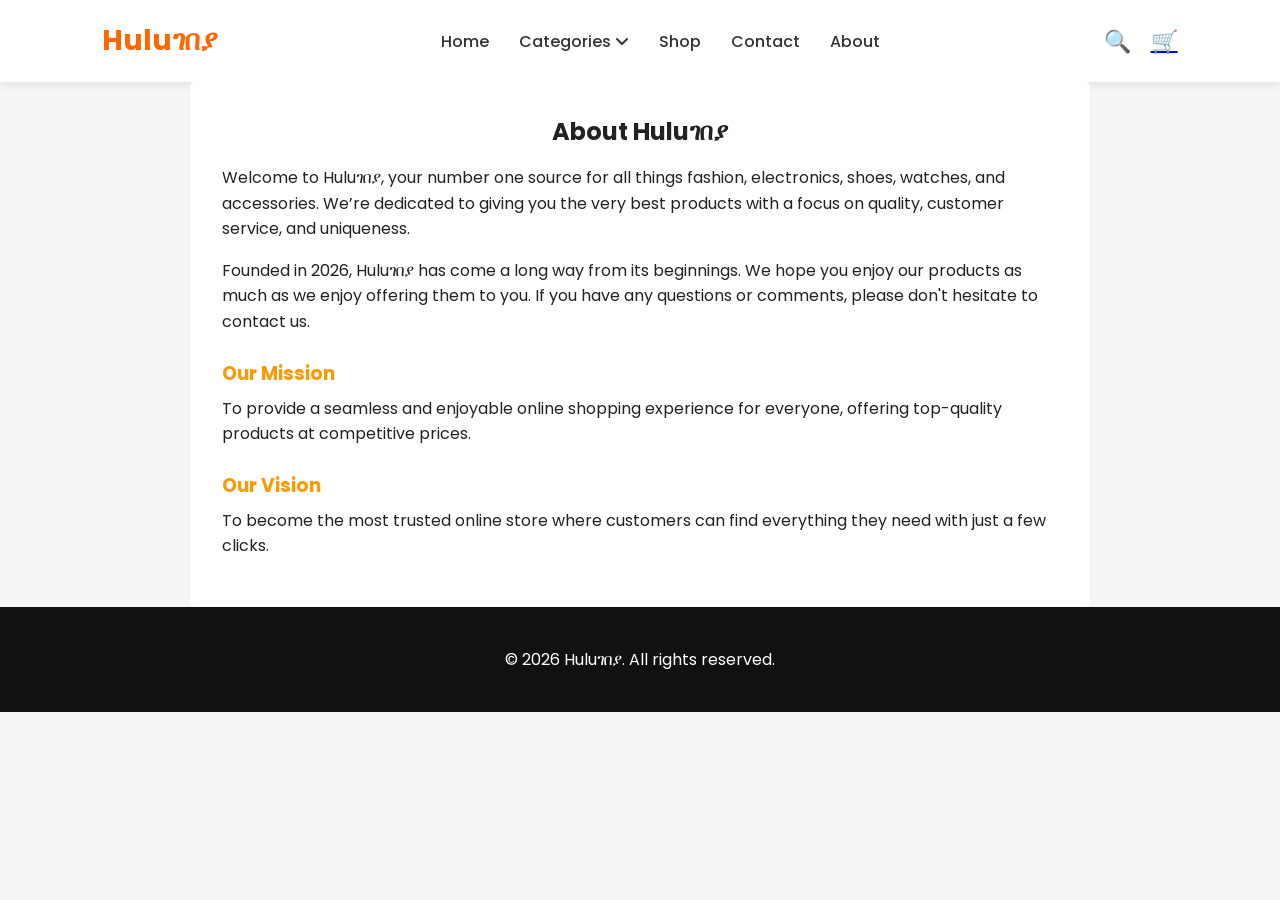
==== about.html @ e379f4a1 "First commit" ====
<!DOCTYPE html>
<html lang="en">
<head>
  <meta charset="UTF-8">
  <meta name="viewport" content="width=device-width, initial-scale=1.0">
  <title>About Us - Huluገበያ</title>
  <link rel="preconnect" href="https://fonts.googleapis.com">
  <link rel="preconnect" href="https://fonts.gstatic.com" crossorigin>
  <link href="https://fonts.googleapis.com/css2?family=Poppins:wght@300;400;500;600;700&display=swap" rel="stylesheet">
  <link rel="stylesheet" href="style.css">
  <link rel="stylesheet" href="https://cdnjs.cloudflare.com/ajax/libs/font-awesome/6.5.0/css/all.min.css">
</head>
<body>
  <nav class="navbar">
    <div class="logo">Huluገበያ</div>
    <ul class="nav-links">
      <li><a href="index.html">Home</a></li>
      <li class="dropdown">
        <a href="#">Categories <i class="fa-solid fa-angle-down"></i></a>
        <ul class="dropdown-menu">
          <li><a href="#">ልብሶች</a></li>
          <li><a href="#">ኤሌክትሮኒክስ</a></li>
          <li><a href="#">ጫማዎች</a></li>
          <li><a href="#">ሰዓቶች</a></li>
          <li><a href="#">መለዋወጫዎች</a></li>
        </ul>
      </li>
      <li><a href="shop.html">Shop</a></li>
      <li><a href="contact.html">Contact</a></li>
      <li><a href="about.html">About</a></li>
    </ul>
    <div class="nav-icons">
        <span>🔍</span>
        <a href="cart.html"><span>🛒</span></a>
      </div>
  </nav>

  <section class="about-page">
    <div class="about-container">
      <h2>About Huluገበያ</h2>
      <p>Welcome to Huluገበያ, your number one source for all things fashion, electronics, shoes, watches, and accessories. We’re dedicated to giving you the very best products with a focus on quality, customer service, and uniqueness.</p>
      <p>Founded in 2026, Huluገበያ has come a long way from its beginnings. We hope you enjoy our products as much as we enjoy offering them to you. If you have any questions or comments, please don't hesitate to contact us.</p>

      <h3>Our Mission</h3>
      <p>To provide a seamless and enjoyable online shopping experience for everyone, offering top-quality products at competitive prices.</p>

      <h3>Our Vision</h3>
      <p>To become the most trusted online store where customers can find everything they need with just a few clicks.</p>
    </div>
  </section>

  <footer>
 <p>© 2026 Huluገበያ. All rights reserved.</p>
  </footer>
</body>
</html>
---- style.css ----
* {
  margin: 0;
  padding: 0;
  box-sizing: border-box;
  font-family: 'Poppins', sans-serif;
}

body {
  background: #f5f5f5;
  color: #222;
}

.navbar {
  display: flex;
  justify-content: space-between;
  align-items: center;
  padding: 20px 8%;
  background: white;
  box-shadow: 0 2px 10px rgba(0,0,0,0.08);
}

.logo {
  font-size: 28px;
  font-weight: 700;
  color: #ff6600;
}

.nav-links {
  display: flex;
  list-style: none;
  gap: 30px;
}

.nav-links a {
  text-decoration: none;
  color: #333;
  font-weight: 500;
  transition: 0.3s;
}

.nav-links a:hover {
  color: #ff6600;
}

.dropdown {
  position: relative;
}

.dropdown-menu {
  position: absolute;
  top: 100%;
  left: 0;
  background: white;
  list-style: none;
  width: 180px;
  border-radius: 10px;
  box-shadow: 0 10px 20px rgba(0,0,0,0.1);
  padding: 10px 0;
  display: none;
  z-index: 100;
}

.dropdown-menu li {
  width: 100%;
}

.dropdown-menu a {
  display: block;
  padding: 12px 20px;
  color: #333;
  transition: 0.3s;
}

.dropdown-menu a:hover {
  background: #f5f5f5;
  color: #ff6600;
}

.dropdown:hover .dropdown-menu {
  display: block;
}

.nav-icons {
  display: flex;
  gap: 20px;
  font-size: 22px;
  cursor: pointer;
}

.hero {
  display: flex;
  justify-content: space-between;
  align-items: center;
  padding: 80px 8%;
  gap: 50px;
}

.hero-text h1 {
  font-size: 55px;
  margin-bottom: 20px;
}

.hero-text p {
  font-size: 18px;
  margin-bottom: 25px;
  color: #555;
}

.btn {
  display: inline-block;
  padding: 14px 30px;
  background: #ff6600;
  color: white;
  text-decoration: none;
  border-radius: 8px;
  font-weight: 600;
  border: none;
  cursor: pointer;
  transition: 0.3s;
  outline: none;
}
.btn:hover {
  background: #e65c00;
}

.hero-image img {
  width: 500px;
  border-radius: 20px;
  height: 450px;
}

.categories,
.products {
  padding: 70px 8%;
}

.categories h2,
.products h2 {
  text-align: center;
  margin-bottom: 40px;
  font-size: 36px;
}

.category-grid,
.product-grid {
  display: grid;
  grid-template-columns: repeat(auto-fit, minmax(220px, 1fr));
  gap: 25px;
}

.category-card {
  background: white;
  padding: 40px;
  text-align: center;
  border-radius: 15px;
  font-size: 22px;
  font-weight: 600;
  box-shadow: 0 5px 15px rgba(0,0,0,0.08);
  transition: 0.3s;
}

.category-card:hover,
.product-card:hover {
  transform: translateY(-8px);
}

.product-card {
  background: white;
  border-radius: 15px;
  padding: 20px;
  text-align: center;
  box-shadow: 0 5px 15px rgba(0,0,0,0.08);
  transition: 0.3s;
}

.product-card img {
  width: 100%;
  height: 220px;
  object-fit: cover;
  border-radius: 12px;
}

.product-card h3 {
  margin: 15px 0 10px;
}

.product-card p {
  color: #ff6600;
  font-size: 18px;
  margin-bottom: 15px;
}

.product-card button {
  background: #ff6600;
  color: white;
  border: none;
  padding: 12px 20px;
  border-radius: 8px;
  cursor: pointer;
}

.offer {
  background: #ff6600;
  color: white;
  text-align: center;
  padding: 70px 8%;
}

.offer .btn {
  background: white;
  color: #ff6600;
  margin-top: 20px;
}

footer {
  background: #111;
  color: white;
  text-align: center;
  padding: 40px 8%;
}

.socials {
  margin-top: 15px;
}

.socials a {
  color: white;
  margin: 0 10px;
  text-decoration: none;
}

@media (max-width: 768px) {
  .navbar {
    flex-direction: column;
    gap: 20px;
  }

  .nav-links {
    flex-wrap: wrap;
    justify-content: center;
  }

  .hero {
    flex-direction: column;
    text-align: center;
  }

  .hero-text h1 {
    font-size: 40px;
  }

  .hero-image img {
    width: 100%;
  }
}
.about-page {
  padding: 2rem;
  max-width: 900px;
  margin: auto;
  background: #fff;
  border-radius: 5px;
}

.about-container h2 {
  text-align: center;
  margin-bottom: 1rem;
}

.about-container h3 {
  margin-top: 1.5rem;
  margin-bottom: 0.5rem;
  color: #ff9900;
}

.about-container p {
  margin-bottom: 1rem;
  line-height: 1.6;
}

.contact-section {
  padding: 80px 8%;
  background: #f5f5f5;
}

.contact-container {
  display: grid;
  grid-template-columns: repeat(auto-fit, minmax(300px, 1fr));
  gap: 40px;
  background: white;
  padding: 50px;
  border-radius: 20px;
  box-shadow: 0 10px 25px rgba(0,0,0,0.08);
}

.contact-info h1 {
  font-size: 42px;
  margin-bottom: 20px;
}

.contact-info p {
  color: #666;
  margin-bottom: 20px;
}

.info-box {
  margin-bottom: 20px;
}

.info-box h3 {
  color: #ff6600;
  margin-bottom: 5px;
  text-decoration: underline;
}

.contact-form {
  display: flex;
  flex-direction: column;
  gap: 20px;
}

.contact-form input,
.contact-form textarea {
  width: 100%;
  padding: 15px;
  border: 1px solid #ddd;
  border-radius: 10px;
  font-size: 16px;
  outline: none;
}

.contact-form input:focus,
.contact-form textarea:focus {
  border-color: #ff6600;
}

.contact-form button {
  background: #ff6600;
}

/* Cart Page Styles */
.cart-page {
  padding: 2rem;
  max-width: 900px;
  margin: auto;
}

.cart-page h2 {
  text-align: center;
  margin-bottom: 2rem;
  font-size: 2rem;
}

.cart-items {
  display: flex;
  flex-direction: column;
  gap: 1rem;
}

.cart-item {
  display: flex;
  background: #fff;
  padding: 1rem;
  border-radius: 5px;
  align-items: center;
}

.cart-item img {
  width: 100px;
  height: auto;
  margin-right: 1rem;
  border-radius: 5px;
}

.cart-item-info {
  flex: 1;
}

.cart-item-info h4 {
  margin-bottom: 0.5rem;
}

.cart-item-info p {
  margin: 0.25rem 0;
}

.cart-item-info input[type="number"] {
  width: 60px;
  padding: 0.25rem;
  margin-left: 0.5rem;
  border-radius: 3px;
  border: 1px solid #ccc;
}

.cart-item-info .btn {
  margin-top: 0.5rem;
  background: #ff4d4d;
  padding: 0.4rem 0.8rem;
}

.cart-summary {
  background: #fff;
  padding: 1rem;
  border-radius: 5px;
  margin-top: 2rem;
  text-align: right;
}

.cart-summary h3 {
  margin-bottom: 1rem;
}

.cart-summary .btn {
  padding: 0.5rem 1rem;
  background: #28a745;
  color: #fff;
}

/* Responsive */
@media(max-width:768px) {
  .cart-item {
    flex-direction: column;
    align-items: flex-start;
  }

  .cart-item img {
    margin-bottom: 0.5rem;
  }

  .cart-summary {
    text-align: center;
  }
}

/* Shop Page Styles */
.shop-page {
  display: flex;
  padding: 2rem;
  gap: 2rem;
  max-width: 1200px;
  margin: auto;
}

/* Shop Page Styles */
.shop-page {
  display: flex;
  padding: 2rem;
  gap: 2rem;
  max-width: 1200px;
  margin: auto;
}

/* Sidebar */
.shop-sidebar {
  width: 200px;
  background: #fff;
  padding: 1rem;
  border-radius: 5px;
}

.shop-sidebar h3 {
  margin-bottom: 1rem;
}

.shop-sidebar ul {
  list-style: none;
  padding-left: 0;
}

.shop-sidebar ul li {
  margin-bottom: 0.5rem;
}

.shop-sidebar ul li a {
  text-decoration: none;
  color: #333;
}

.shop-sidebar ul li a:hover {
  color: #ff9900;
}

/* Product Grid */
.shop-products {
  display: flex;
  flex-wrap: wrap;
  gap: 1rem;
  flex: 1;
}

/* Product Card */
.product-card1 {
  background: #fff;
  padding: 1rem;
  border-radius: 5px;
  width: calc(33% - 1rem);
  text-align: center;
  transition: transform 0.3s, box-shadow 0.3s;
}

.product-card1 img {
  width: 100%;
  height: auto;
  border-radius: 5px;
}

.product-card1 h4 {
  margin: 0.5rem 0;
}

.product-card1 p {
  font-weight: bold;
  margin-bottom: 0.5rem;
}

.product-card1 .btn {
  display: inline-block;
  padding: 0.5rem 1rem;
  background: #ff9900;
  color: #fff;
  text-decoration: none;
  border-radius: 5px;
}

/* Hover effect for cards */
.product-card1:hover {
  transform: translateY(-5px);
  box-shadow: 0 5px 15px rgba(0,0,0,0.1);
}

/* Responsive */
@media(max-width: 1024px) {
  .product-card {
    width: calc(50% - 1rem);
  }
}

@media(max-width: 768px) {
  .shop-page {
    flex-direction: column;
  }

  .shop-sidebar {
    width: 100%;
    margin-bottom: 1rem;
  }

  .product-card1 {
    width: 100%;
  }
}
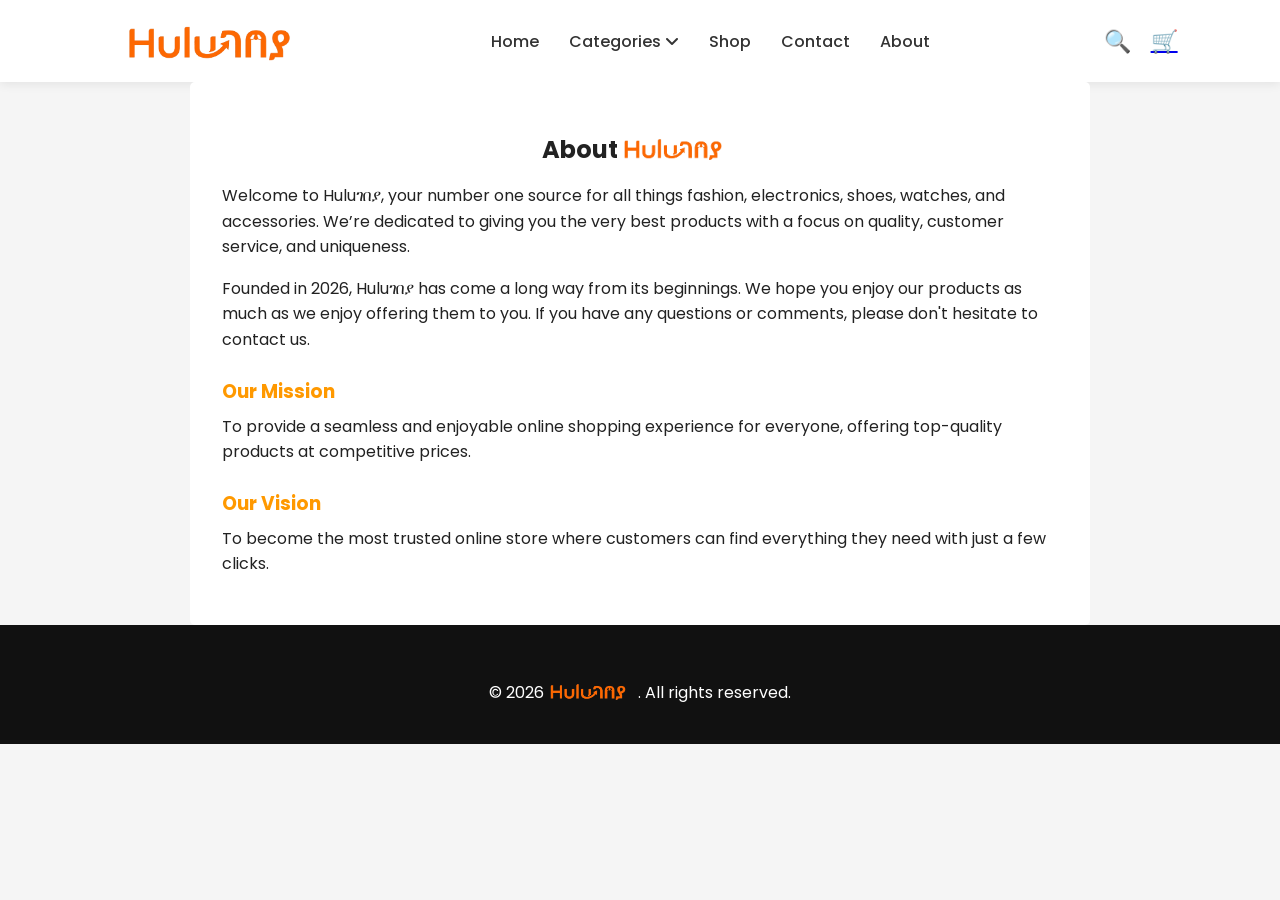
==== commit 25d53046: "Update logo design" ====
--- a/about.html
+++ b/about.html
@@ -12,7 +12,7 @@
 </head>
 <body>
   <nav class="navbar">
-    <div class="logo">Huluገበያ</div>
+    <img class="logo" src="img/186b616da8f344a9ba737d38646078bf-removebg-preview.png" alt="">
     <ul class="nav-links">
       <li><a href="index.html">Home</a></li>
       <li class="dropdown">
@@ -30,14 +30,20 @@
       <li><a href="about.html">About</a></li>
     </ul>
     <div class="nav-icons">
-        <span>🔍</span>
+        <span id="search-icon">🔍</span>
         <a href="cart.html"><span>🛒</span></a>
+      </div>
+
+      <div class="search-box" id="search-box">
+        <input type="text" placeholder="Search products..." id="search-input">
       </div>
   </nav>
 
   <section class="about-page">
     <div class="about-container">
-      <h2>About Huluገበያ</h2>
+      <h2>About <span><img style= "width: 130px;
+                                   margin-bottom: -27px;
+                                   margin-left: -15px;" src="img/186b616da8f344a9ba737d38646078bf-removebg-preview.png" alt=""></span></h2>
       <p>Welcome to Huluገበያ, your number one source for all things fashion, electronics, shoes, watches, and accessories. We’re dedicated to giving you the very best products with a focus on quality, customer service, and uniqueness.</p>
       <p>Founded in 2026, Huluገበያ has come a long way from its beginnings. We hope you enjoy our products as much as we enjoy offering them to you. If you have any questions or comments, please don't hesitate to contact us.</p>
 
@@ -50,7 +56,9 @@
   </section>
 
   <footer>
- <p>© 2026 Huluገበያ. All rights reserved.</p>
+ <p>&copy; 2026 <span><img style="width: 100px;
+                                     margin-bottom: -22px;
+                                     margin-left: -10px;" src="img/186b616da8f344a9ba737d38646078bf-removebg-preview.png" alt=""></span>. All rights reserved.</p>
   </footer>
 </body>
 </html>
--- a/style.css
+++ b/style.css
@@ -20,9 +20,12 @@
 }
 
 .logo {
-  font-size: 28px;
+  width: 20%;
   font-weight: 700;
   color: #ff6600;
+  margin-bottom: -40px;
+  margin-top: -35px;
+  cursor: pointer;
 }
 
 .nav-links {
@@ -87,6 +90,24 @@
   cursor: pointer;
 }
 
+.search-box {
+  position: absolute;
+  top: 70px;
+  right: 8%;
+  background: white;
+  padding: 10px;
+  border-radius: 10px;
+  display: none;
+  box-shadow: 0 5px 15px rgba(0,0,0,0.1);
+}
+
+.search-box input {
+  border: none;
+  outline: none;
+  padding: 8px;
+  width: 200px;
+}
+
 .hero {
   display: flex;
   justify-content: space-between;
@@ -98,6 +119,7 @@
 .hero-text h1 {
   font-size: 55px;
   margin-bottom: 20px;
+  margin-top: -80px;
 }
 
 .hero-text p {
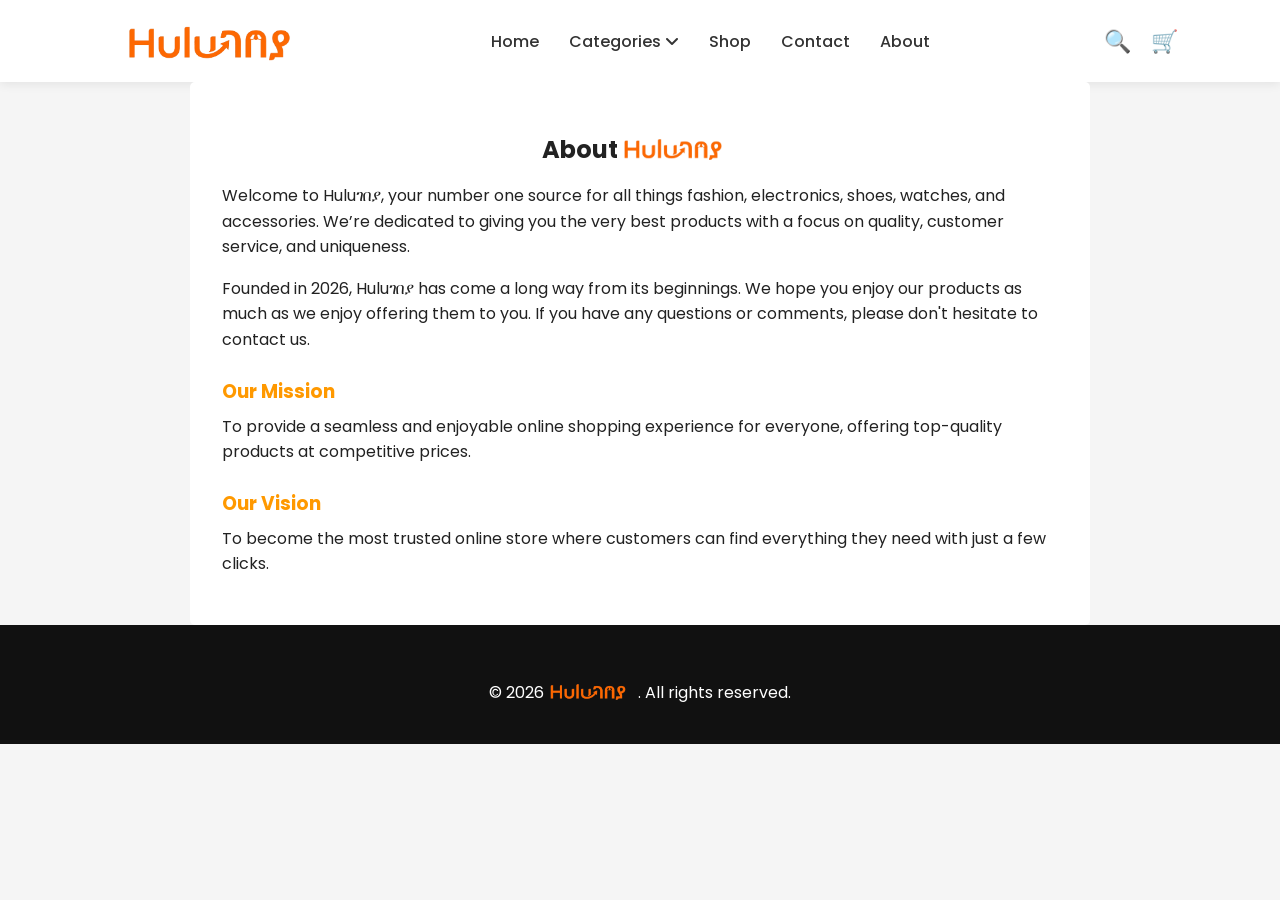
==== commit 8078bbef: "Add scroll animations and improve Add to Cart interaction" ====
--- a/about.html
+++ b/about.html
@@ -4,6 +4,7 @@
   <meta charset="UTF-8">
   <meta name="viewport" content="width=device-width, initial-scale=1.0">
   <title>About Us - Huluገበያ</title>
+  <link href="https://unpkg.com/aos@2.3.4/dist/aos.css" rel="stylesheet">
   <link rel="preconnect" href="https://fonts.googleapis.com">
   <link rel="preconnect" href="https://fonts.gstatic.com" crossorigin>
   <link href="https://fonts.googleapis.com/css2?family=Poppins:wght@300;400;500;600;700&display=swap" rel="stylesheet">
@@ -12,7 +13,7 @@
 </head>
 <body>
   <nav class="navbar">
-    <img class="logo" src="img/186b616da8f344a9ba737d38646078bf-removebg-preview.png" alt="">
+     <img class="logo" src="img/186b616da8f344a9ba737d38646078bf-removebg-preview.png" alt="">
     <ul class="nav-links">
       <li><a href="index.html">Home</a></li>
       <li class="dropdown">
@@ -31,7 +32,7 @@
     </ul>
     <div class="nav-icons">
         <span id="search-icon">🔍</span>
-        <a href="cart.html"><span>🛒</span></a>
+        <a href="cart.html" style="text-decoration: none;"><span>🛒</span></a>
       </div>
 
       <div class="search-box" id="search-box">
@@ -41,7 +42,7 @@
 
   <section class="about-page">
     <div class="about-container">
-      <h2>About <span><img style= "width: 130px;
+      <h2 data-aos="zoom-in">About <span><img style= "width: 130px;
                                    margin-bottom: -27px;
                                    margin-left: -15px;" src="img/186b616da8f344a9ba737d38646078bf-removebg-preview.png" alt=""></span></h2>
       <p>Welcome to Huluገበያ, your number one source for all things fashion, electronics, shoes, watches, and accessories. We’re dedicated to giving you the very best products with a focus on quality, customer service, and uniqueness.</p>
@@ -60,5 +61,13 @@
                                      margin-bottom: -22px;
                                      margin-left: -10px;" src="img/186b616da8f344a9ba737d38646078bf-removebg-preview.png" alt=""></span>. All rights reserved.</p>
   </footer>
+
+  <script src="https://unpkg.com/aos@2.3.4/dist/aos.js"></script>
+<script>
+   AOS.init({
+  duration: 1000, // animation speed
+  once: true // animate only once
+});
+</script>
 </body>
 </html>
--- a/style.css
+++ b/style.css
@@ -148,7 +148,7 @@
 .hero-image img {
   width: 500px;
   border-radius: 20px;
-  height: 450px;
+  height: 420px;
 }
 
 .categories,
@@ -185,7 +185,42 @@
 .product-card:hover {
   transform: translateY(-8px);
 }
-
+.autoShow{
+  animation: text-appear both;
+  animation-timeline: view();
+  animation-range: entry 20% cover 100vh;
+}
+
+@keyframes text-appear{
+  from{
+    opacity: 0;
+    transform: translateY(100px);
+  }
+  to{
+    opacity: 1;
+    transform: translateY(0);
+  }
+}
+
+.imageReveal{
+  animation: image-reveal both;
+  animation-timeline: view(50% 20%);
+  animation-range: entry 20% cover 100vh;
+}
+@keyframes image-reveal{
+  from{
+    filter: saturate(0) contrast(4) brightness(.1) blur(5px);
+    opacity: 0;
+    scale: .95;
+    translate: 0 4rem;
+  }
+  to{
+    filter: none;
+    opacity: 1;
+    scale: 1;
+    translate: 0 0;
+  }
+}
 .product-card {
   background: white;
   border-radius: 15px;
@@ -571,3 +606,44 @@
   }
 }
 
+#cart-count {
+  background: red;
+  color: white;
+  border-radius: 50%;
+  padding: 2px 6px;
+  font-size: 12px;
+  margin-left: 5px;
+}
+
+.wishlist {
+  cursor: pointer;
+  font-size: 20px;
+}
+.wishlist.active {
+  color: red;
+}
+
+
+.checkout-page {
+  padding: 2rem;
+}
+
+.checkout-container {
+  display: flex;
+  gap: 2rem;
+  max-width: 1000px;
+  margin: auto;
+}
+
+.checkout-form, .checkout-summary {
+  flex: 1;
+  background: #fff;
+  padding: 1rem;
+  border-radius: 5px;
+}
+
+.checkout-form input, .checkout-form select {
+  width: 100%;
+  padding: 10px;
+  margin: 0.5rem 0;
+}
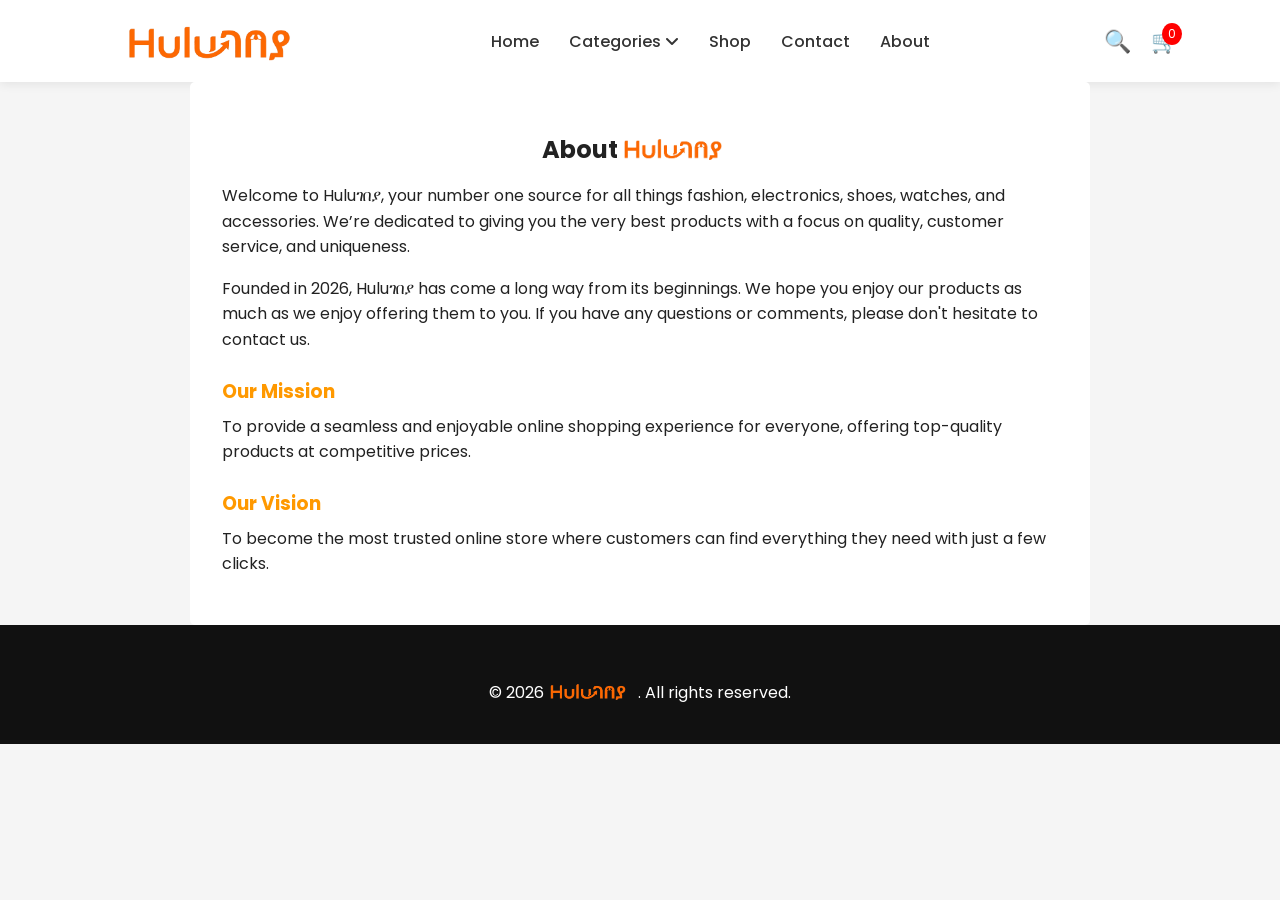
==== commit 4f557abc: "add product photos by category" ====
--- a/about.html
+++ b/about.html
@@ -14,6 +14,7 @@
 <body>
   <nav class="navbar">
      <img class="logo" src="img/186b616da8f344a9ba737d38646078bf-removebg-preview.png" alt="">
+     <span id="menu-toggle">☰</span>
     <ul class="nav-links">
       <li><a href="index.html">Home</a></li>
       <li class="dropdown">
@@ -23,7 +24,7 @@
           <li><a href="#">ኤሌክትሮኒክስ</a></li>
           <li><a href="#">ጫማዎች</a></li>
           <li><a href="#">ሰዓቶች</a></li>
-          <li><a href="#">መለዋወጫዎች</a></li>
+          <li><a href="#">ጌጣጌጥ</a></li>
         </ul>
       </li>
       <li><a href="shop.html">Shop</a></li>
@@ -32,7 +33,15 @@
     </ul>
     <div class="nav-icons">
         <span id="search-icon">🔍</span>
-        <a href="cart.html" style="text-decoration: none;"><span>🛒</span></a>
+        <a href="cart.html" style="text-decoration: none;"><span class="cart-icon">🛒</span>
+        <span id="cart-count" style="position: absolute;
+                                   top: 23px;      /* move UP */
+                                   right: 98px;   /* move LEFT */
+                                   background: red;
+                                   color: #fff;
+                                   font-size: 12px;
+                                   padding: 2px 6px;
+                                   border-radius: 50%;">0</span></a>
       </div>
 
       <div class="search-box" id="search-box">
@@ -63,6 +72,7 @@
   </footer>
 
   <script src="https://unpkg.com/aos@2.3.4/dist/aos.js"></script>
+  <script src="main.js"></script>
 <script>
    AOS.init({
   duration: 1000, // animation speed
--- a/style.css
+++ b/style.css
@@ -586,7 +586,7 @@
 
 /* Responsive */
 @media(max-width: 1024px) {
-  .product-card {
+  .product-card1 {
     width: calc(50% - 1rem);
   }
 }
@@ -606,13 +606,23 @@
   }
 }
 
+.cart-icon {
+  position: relative;
+  font-size: 22px;
+  cursor: pointer;
+}
+
+/* 🔴 Counter */
 #cart-count {
+  position: absolute;
+  top: -6px;      /* move UP */
+  right: -10px;   /* move RIGHT */
+  
   background: red;
-  color: white;
+  color: #fff;
+  font-size: 12px;
+  padding: 2px 6px;
   border-radius: 50%;
-  padding: 2px 6px;
-  font-size: 12px;
-  margin-left: 5px;
 }
 
 .wishlist {
@@ -646,4 +656,159 @@
   width: 100%;
   padding: 10px;
   margin: 0.5rem 0;
+}
+
+.checkout-summary{
+  text-align: right;
+}
+
+.checkout-summary h3 {
+  margin-bottom: 1rem;
+  text-align: right;
+  color: #ff6600;
+}
+
+.checkout-summary .btn {
+  padding: 0.5rem 1rem;
+  background: #28a745;
+  color: #fff;
+}
+
+@media(max-width: 768px) {
+  .checkout-container {
+    flex-direction: column;
+  }
+
+  .checkout-summary {
+    text-align: center;
+  }
+}
+
+.search-box {
+  position: absolute;
+  top: 70px;
+  right: 50px;
+  background: #fff;
+  padding: 10px;
+  border-radius: 5px;
+  display: none;
+  box-shadow: 0 5px 15px rgba(0,0,0,0.1);
+}
+
+.search-box input {
+  padding: 8px;
+  width: 200px;
+  border: 1px solid #ccc;
+}
+
+/* =========================
+   📱 MOBILE (≤ 768px)
+========================= */
+@media (max-width: 768px) {
+
+  .navbar {
+    flex-wrap: wrap;
+    padding: 10px 15px;
+  }
+
+  #menu-toggle {
+    display: block !important;
+    order: 1;
+    margin-left: 90%;
+    font-size: 24px;
+    cursor: pointer;
+    margin-top: 10px;
+  }
+
+  .logo {
+    order: 2;
+    width: 150px;
+    margin-top: -18%;
+  }
+
+  .nav-icons {
+    order: 3;
+  }
+
+  /* SEARCH BELOW */
+  .search-box {
+    position: static;
+    width: 100%;
+    margin-top: 10px;
+  }
+
+  .search-box input {
+    width: 100%;
+  }
+
+  /* NAV LINKS */
+  .nav-links {
+    order: 5;
+    width: 100%;
+    flex-direction: column;
+    display: none;
+    margin-top: 10px;
+  }
+
+  .nav-links.active {
+    display: flex;
+  }
+
+  /* HERO */
+  .hero {
+    flex-direction: column;
+    text-align: center;
+  }
+
+  .hero-image{
+    order: 4;
+    height: auto;
+  }
+
+  /* SHOP */
+  .shop-page {
+    flex-direction: column;
+  }
+
+  .shop-sidebar {
+    width: 100%;
+    margin-bottom: 15px;
+  }
+
+  .shop-products {
+    grid-template-columns: repeat(2, 1fr);
+    margin-left: 0;
+  }
+
+  /* CHECKOUT */
+  .checkout-container,
+  .cart-container {
+    flex-direction: column;
+  }
+
+}
+
+/* =========================
+   📱 SMALL MOBILE (≤480px)
+========================= */
+@media (max-width: 480px) {
+
+  .shop-products {
+    grid-template-columns: 1fr;
+  }
+
+  .hero-text h1 {
+    font-size: 33px;
+
+  }
+
+
+  .btn {
+    width: 50%;
+  }
+
+}
+
+#menu-toggle {
+  display: none;
 }
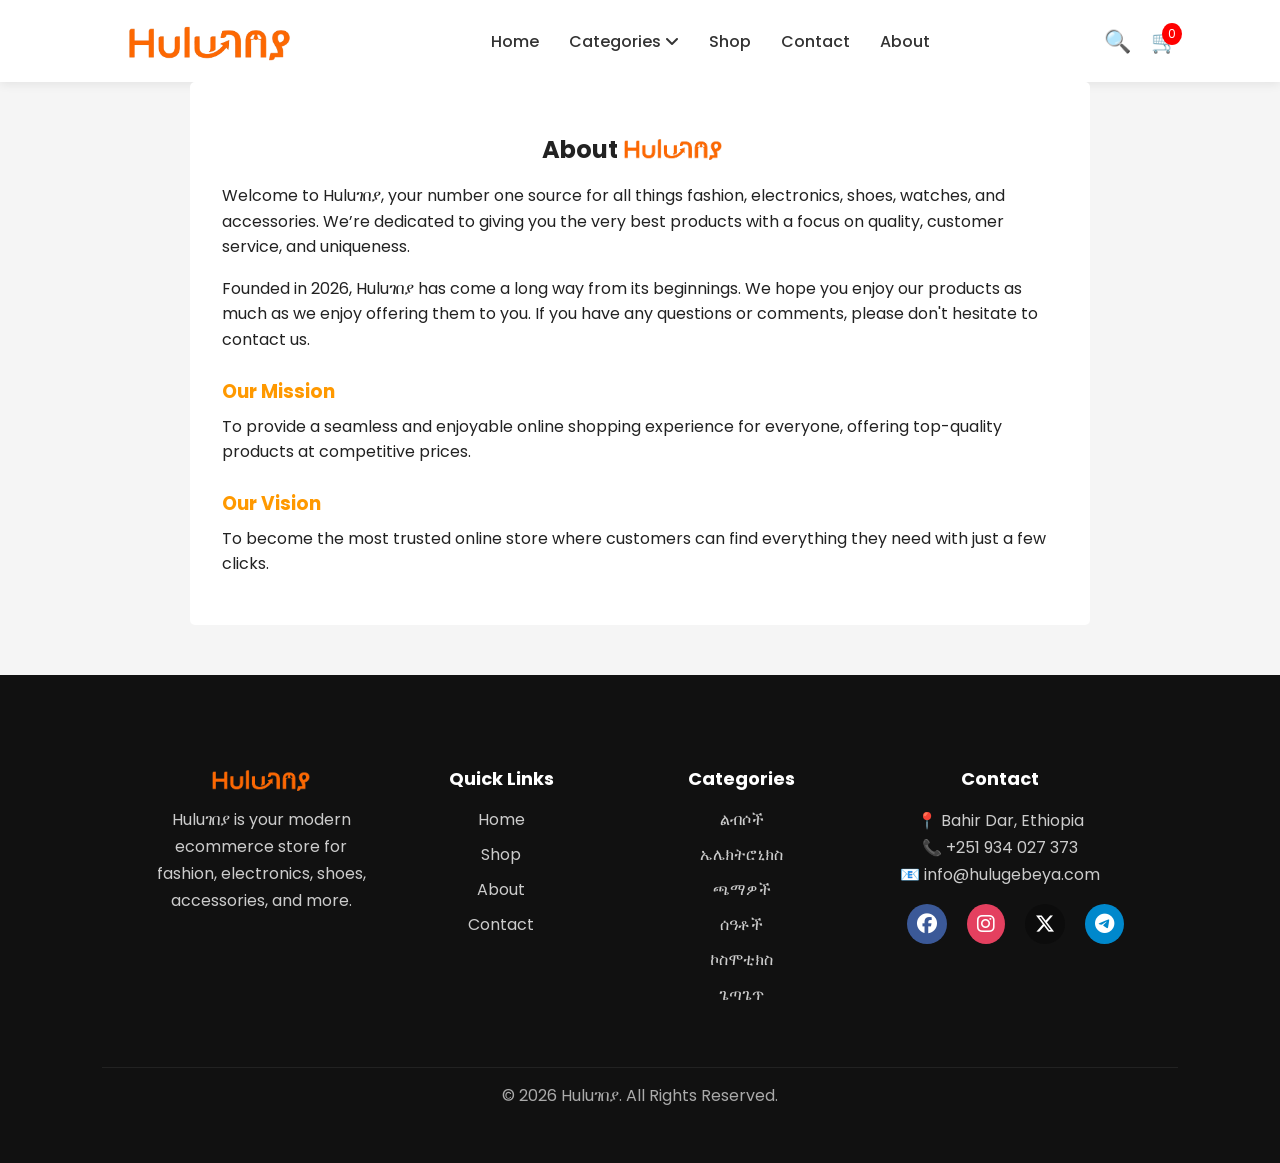
==== commit e1ea5b80: "add footer with social links and navigation" ====
--- a/about.html
+++ b/about.html
@@ -4,6 +4,7 @@
   <meta charset="UTF-8">
   <meta name="viewport" content="width=device-width, initial-scale=1.0">
   <title>About Us - Huluገበያ</title>
+  <link rel="icon" type="image/x-icon" href="img/cropped_circle_image (2).png">
   <link href="https://unpkg.com/aos@2.3.4/dist/aos.css" rel="stylesheet">
   <link rel="preconnect" href="https://fonts.googleapis.com">
   <link rel="preconnect" href="https://fonts.gstatic.com" crossorigin>
@@ -20,11 +21,12 @@
       <li class="dropdown">
         <a href="#">Categories <i class="fa-solid fa-angle-down"></i></a>
         <ul class="dropdown-menu">
-          <li><a href="#">ልብሶች</a></li>
-          <li><a href="#">ኤሌክትሮኒክስ</a></li>
-          <li><a href="#">ጫማዎች</a></li>
-          <li><a href="#">ሰዓቶች</a></li>
-          <li><a href="#">ጌጣጌጥ</a></li>
+          <li><a href="Fashion.html">ልብሶች</a></li>
+          <li><a href="electronics.html">ኤሌክትሮኒክስ</a></li>
+          <li><a href="Shoes.html">ጫማዎች</a></li>
+          <li><a href="watches.html">ሰዓቶች</a></li>
+          <li><a href="cosmetics.html">ኮስሞቲክስ</a></li>
+          <li><a href="accessories.html">ጌጣጌጥ</a></li>
         </ul>
       </li>
       <li><a href="shop.html">Shop</a></li>
@@ -65,12 +67,82 @@
     </div>
   </section>
 
-  <footer>
- <p>&copy; 2026 <span><img style="width: 100px;
-                                     margin-bottom: -22px;
-                                     margin-left: -10px;" src="img/186b616da8f344a9ba737d38646078bf-removebg-preview.png" alt=""></span>. All rights reserved.</p>
-  </footer>
+  <footer class="footer">
 
+  <div class="footer-container">
+
+    <!-- LOGO / ABOUT -->
+    <div class="footer-box">
+      <img class="footer-logo"
+        src="img/186b616da8f344a9ba737d38646078bf-removebg-preview.png"
+        alt="logo">
+
+      <p>
+        Huluገበያ is your modern ecommerce store for fashion,
+        electronics, shoes, accessories, and more.
+      </p>
+    </div>
+
+    <!-- QUICK LINKS -->
+    <div class="footer-box">
+      <h3>Quick Links</h3>
+
+      <ul>
+        <li><a href="index.html">Home</a></li>
+        <li><a href="shop.html">Shop</a></li>
+        <li><a href="about.html">About</a></li>
+        <li><a href="contact.html">Contact</a></li>
+      </ul>
+    </div>
+
+    <!-- CATEGORIES -->
+    <div class="footer-box">
+      <h3>Categories</h3>
+
+      <ul>
+        <li><a href="Fashion.html">ልብሶች</a></li>
+        <li><a href="Electronics.html">ኤሌክትሮኒክስ</a></li>
+        <li><a href="Shoes.html">ጫማዎች</a></li>
+        <li><a href="watches.html">ሰዓቶች</a></li>
+        <li><a href="cosmetics.html">ኮስሞቲክስ</a></li>
+        <li><a href="accessories.html">ጌጣጌጥ</a></li>
+      </ul>
+    </div>
+
+    <!-- CONTACT -->
+    <div class="footer-box">
+      <h3>Contact</h3>
+
+      <p>📍 Bahir Dar, Ethiopia</p>
+      <p>📞 +251 934 027 373</p>
+      <p>📧 info@hulugebeya.com</p>
+
+      <div class="footer-socials">
+        <i class="fa-brands fa-facebook" style="background-color: #3b5998;
+                                                border-radius: 50%;
+                                                padding: 10px;"></i>
+        <i class="fa-brands fa-instagram" style="background-color: #e4405f;
+                                                border-radius: 50%;
+                                                padding: 10px;"></i>
+        <i class="fa-brands fa-x-twitter" style="background-color: #0c0c0c;
+                                                border-radius: 50%;
+                                                padding: 10px;"></i>
+        <i class="fa-brands fa-telegram" style="background-color: #0088cc;
+                                                border-radius: 50%;
+                                                padding: 10px;"></i>
+      </div>
+    </div>
+
+  </div>
+
+  <!-- BOTTOM -->
+  <div class="footer-bottom">
+    <p>
+      © 2026 Huluገበያ. All Rights Reserved.
+    </p>
+  </div>
+
+</footer>
   <script src="https://unpkg.com/aos@2.3.4/dist/aos.js"></script>
   <script src="main.js"></script>
 <script>
--- a/style.css
+++ b/style.css
@@ -618,7 +618,7 @@
   top: -6px;      /* move UP */
   right: -10px;   /* move RIGHT */
   
-  background: red;
+  background: #ff6600;
   color: #fff;
   font-size: 12px;
   padding: 2px 6px;
@@ -811,4 +811,112 @@
 
 #menu-toggle {
   display: none;
+}
+
+/* =========================
+   FOOTER
+========================= */
+
+.footer {
+  background: #111;
+  color: #fff;
+  margin-top: 50px;
+}
+
+.footer-container {
+  display: grid;
+  grid-template-columns: repeat(4, 1fr);
+  gap: 30px;
+
+  padding: 50px 5%;
+}
+
+.footer-box h3 {
+  margin-bottom: 15px;
+  font-size: 18px;
+}
+
+.footer-box p {
+  color: #ccc;
+  line-height: 1.7;
+}
+
+.footer-logo {
+  width: 130px;
+  margin-bottom: -17px;
+  margin-top: -20px;
+}
+
+.footer-box ul {
+  list-style: none;
+}
+
+.footer-box ul li {
+  margin-bottom: 10px;
+}
+
+.footer-box ul li a {
+  text-decoration: none;
+  color: #ccc;
+  transition: 0.3s;
+}
+
+.footer-box ul li a:hover {
+  color: #ff6600;
+}
+
+/* SOCIALS */
+.footer-socials {
+  margin-top: 15px;
+  display: flex;
+  gap: 20px;
+  margin-left: 30px;
+  cursor: pointer;
+  font-size: 20px;
+}
+
+.fa-brands .fa-facebook{
+  color: #ccc;
+  background-color: #3b5998;
+}
+
+.fa-brands .fa-instagram{
+  color: #ccc;
+  background-color: #e4405f;
+}
+
+/* BOTTOM */
+.footer-bottom {
+  border-top: 1px solid #222;
+  text-align: center;
+  padding: 15px;
+  color: #aaa;
+}
+
+/* =========================
+   RESPONSIVE
+========================= */
+
+@media (max-width: 768px) {
+
+  .footer-container {
+    grid-template-columns: repeat(2, 1fr);
+  }
+
+}
+
+@media (max-width: 480px) {
+
+  .footer-container {
+    grid-template-columns: 1fr;
+  }
+
+  .footer {
+    text-align: center;
+  }
+
+  .footer-socials {
+    justify-content: center;
+  }
+
 }
